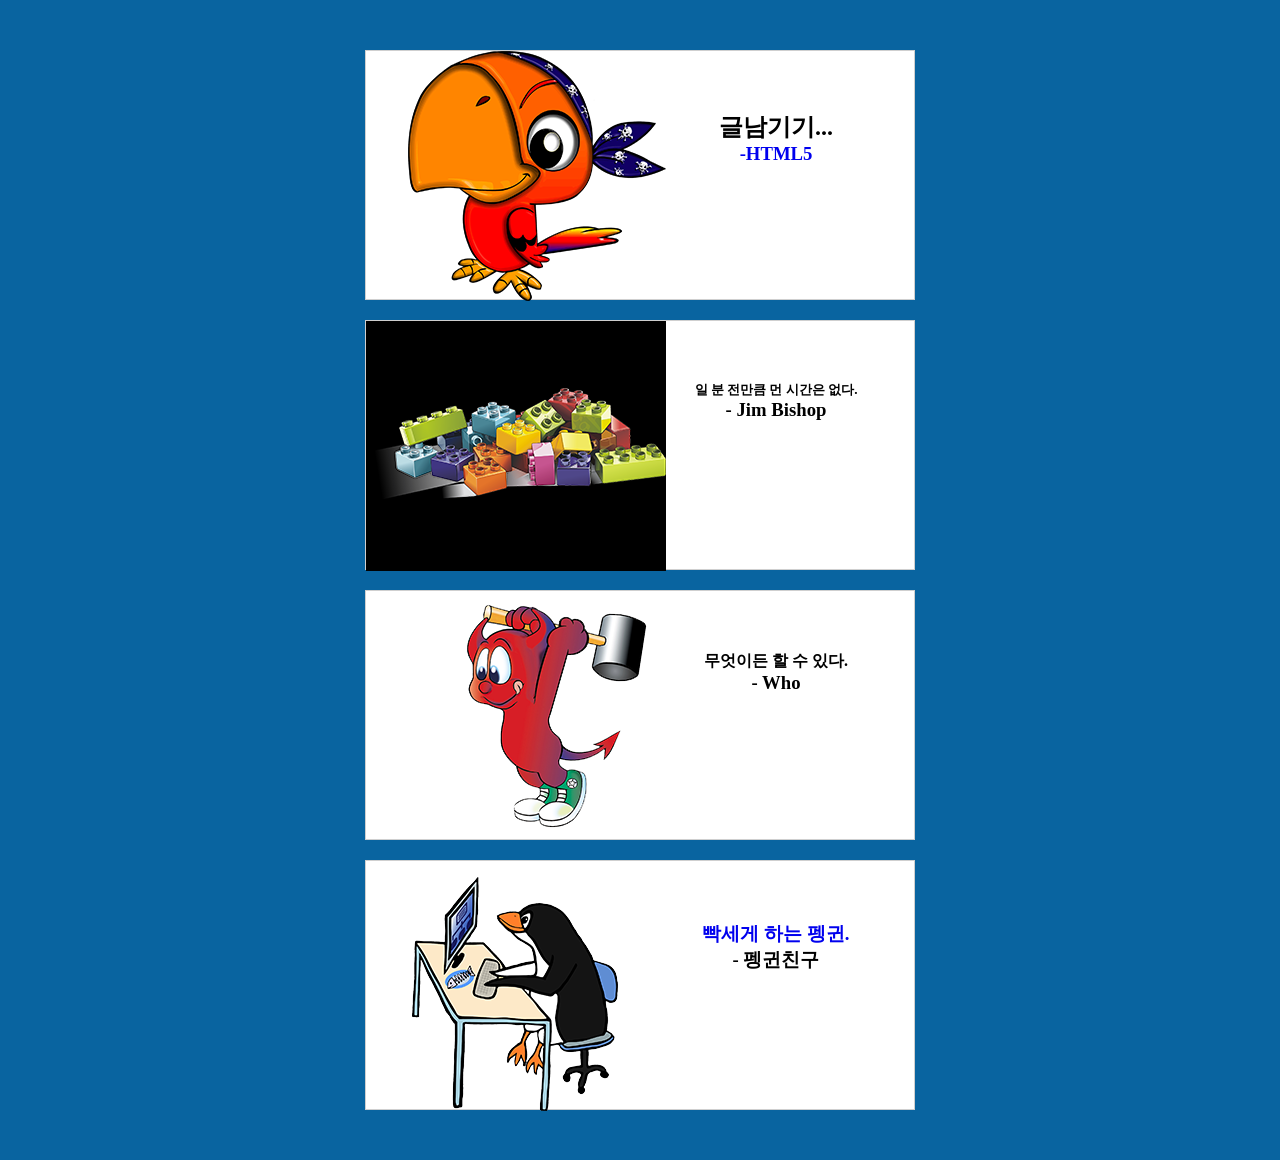
==== index.html @ ce66f93f "add file" ====
<!DOCTYPE html>
<html lang="ko">
<head>
    <meta charset="UTF-8">
    <meta name="viewport" content="width=device-width, initial-scale=1.0">
    <meta http-equiv="X-UA-Compatible" content="ie=edge">
    <title>INSPIRATIONAL QUOTES</title>
    <link rel="stylesheet" href="css/style.css">
</head>
<body>
    <!-- div#container>div*3.board>img+div.words+h2+h3 -->
    <div id="container">
        <div class="board">
            <img src="images/img1.png">    
            <div class="words">
                <h2>글남기기...</h2>
               <a href="./html5" target="_blank"><h3>-HTML5</h3></a>
            </div> 
        </a>           
        </div>
        <div class="board">
            <img src="images/img2.png">    
            <div class="words">
                <h5>일 분 전만큼 먼 시간은 없다.</h5>
                <h3>- Jim Bishop</h3>
            </div>            
        </div>
        <div class="board">
            <img src="images/img3.png">    
            <div class="words">
                <h4>무엇이든 할 수 있다.</h4>
                <h3>- Who</h3>
            </div>            
        </div>            
        <div class="board">
            <img src="images/img4.png">    
            <div class="words">
                <h3><a href="./new/rotation.html">빡세게 하는 펭귄.</a></h3>
                <h3>- 펭귄친구</h3>
            </div>            
        </div>            
    </div>
</body>
</html>
---- css/style.css ----
* {
    margin:0;
    padding:0;
    box-sizing: border-box;
}

a { text-decoration: none; }

body {
    background:rgb(9, 100, 160);
}

#container {
    width:320px;        
    margin:50px auto;
}

.board {
    position:relative;    
    width:300px;
    height:500px;
    margin:20px 10px;
    border:1px solid #0f0f0f33;
    background-color:#ffffff;      
}

.words {
    position:absolute;    
    left:10px;
    top:300px;
    padding:10px;
    text-align:center;   
}

@media screen and (min-width:768px) and (max-width:1719px) {
    #container {
        width:570px;        
        margin:50px auto;
    }
    .board {
        position:relative;    
        width:550px;
        height:250px;
        margin:20px 10px;
        border:1px solid #0f0f0f33;
        background-color:#ffffff;      
    }

    .words {
        position:absolute;    
        left:310px;
        top:50px;
        text-align:center;
        width:200px;          
    }
}

@media screen and (min-width:1720px) {
    #container {
        width:1710px;
        margin:50px auto;
    }    
    .board {
        position:relative;
        float:left;  /* 카드를 가로로 배치 */
        width:550px;
        height:250px;
        margin:10px;
        border:1px solid #0f0f0f33;
        background-color:#ffffff;      
    }
    
    .words {
        position:absolute;    
        left:310px;
        top:50px;
        text-align:center;
        width:200px;          
    }
}
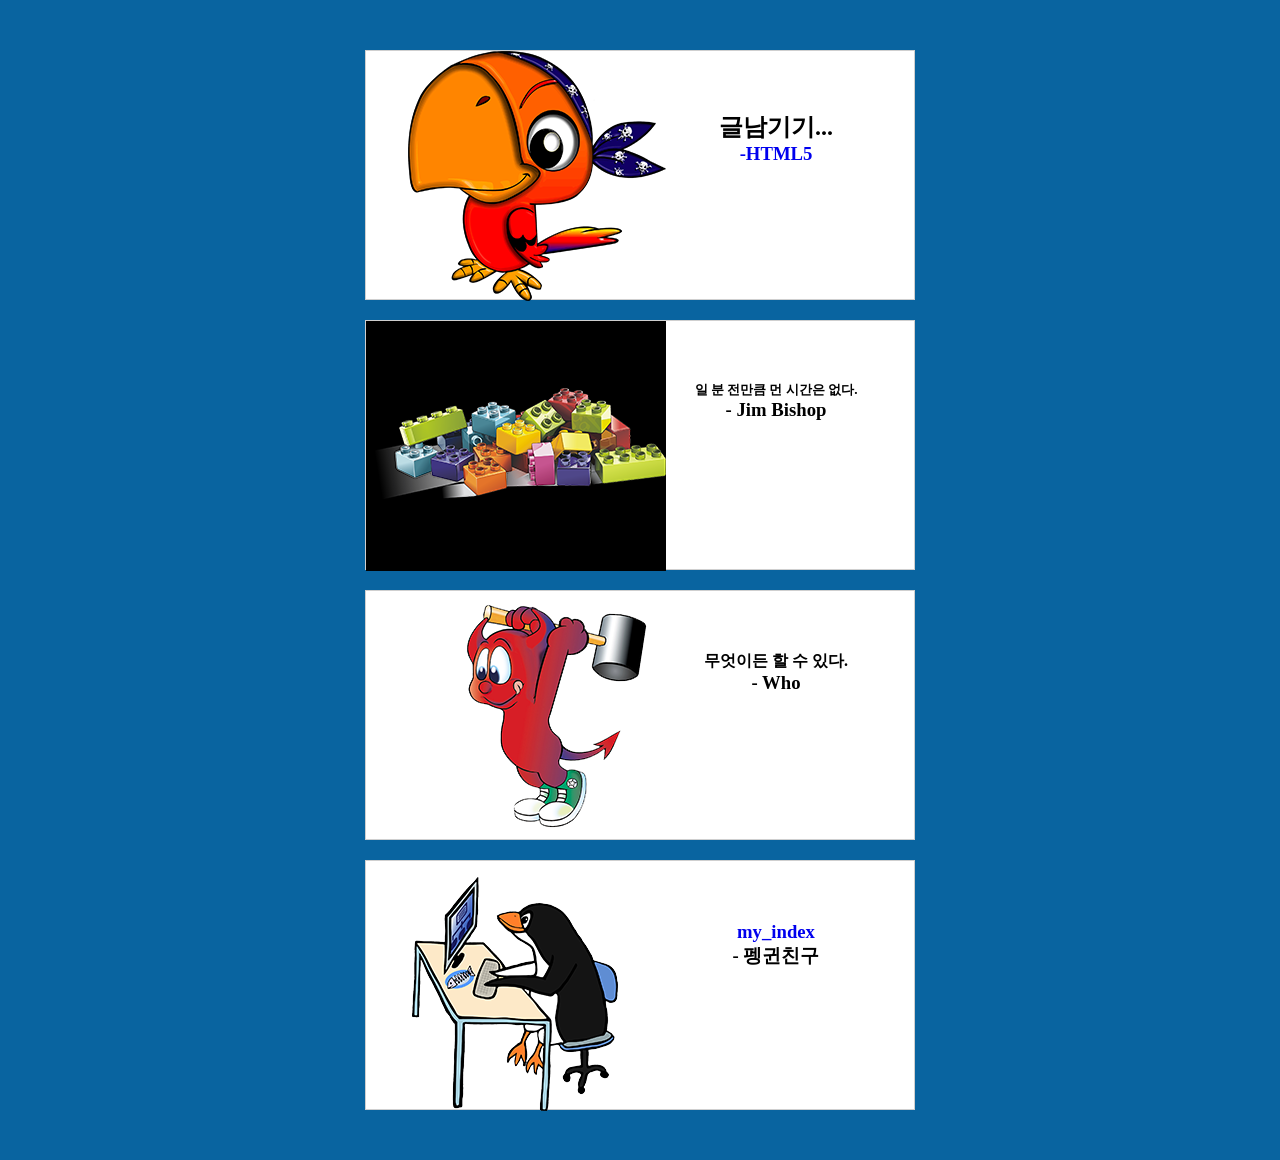
==== commit a26c83a4: "index adit" ====
--- a/index.html
+++ b/index.html
@@ -35,7 +35,7 @@
         <div class="board">
             <img src="images/img4.png">    
             <div class="words">
-                <h3><a href="./new/rotation.html">빡세게 하는 펭귄.</a></h3>
+                <h3><a href="./new/rotation.html">my_index</a></h3>
                 <h3>- 펭귄친구</h3>
             </div>            
         </div>            
